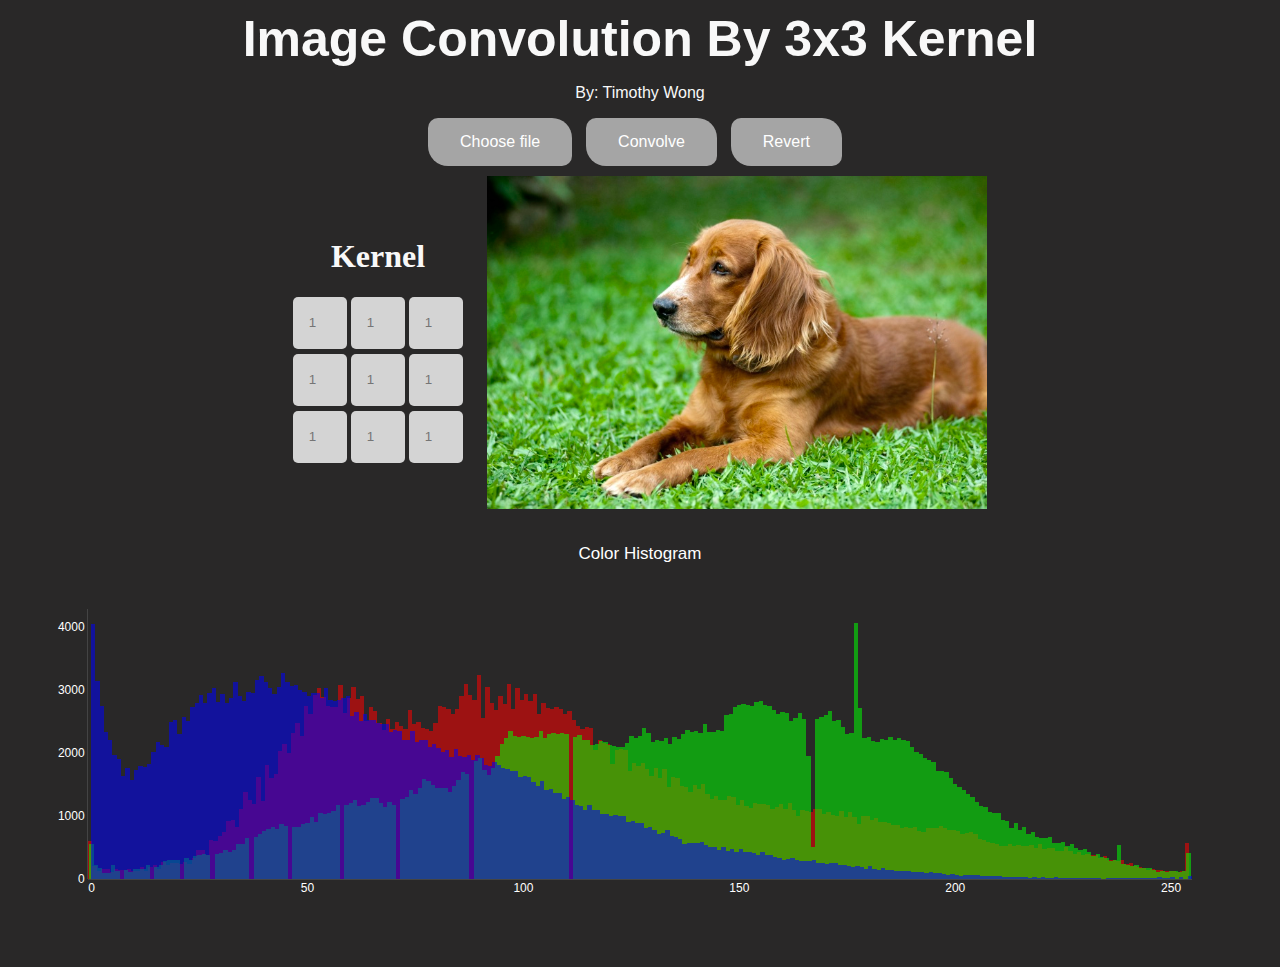
==== index.html @ fe916dad "added plotlys" ====
<!DOCTYPE html>
<html>

<head>
    <link rel="stylesheet" href="styles.css">
    <script src="https://ajax.googleapis.com/ajax/libs/jquery/3.5.1/jquery.min.js"></script>
    <script src='https://cdn.plot.ly/plotly-2.3.0.min.js'></script>
</head>


<body>

    <h2 id="title"> Image Convolution By 3x3 Kernel</h2>
    <p id="author"> By: Timothy Wong </p>

    <div align="center" class="buttons"> 
        <input type="file" id="upload" onchange="readURL(this);" hidden/>
        <label for="upload">Choose file</label>
        <button class="button1" onclick="convolve()">Convolve</button>
        <button class="button1" onclick="revert()">Revert</button>
    </div>
    

    <div class="main_item">
        <form id="inputField" role="form">
            <h1> Kernel</h1>
            <input type="number" class="kfill" id="k0" placeholder="1" min="-5.0" max="5.0" step="0.1" onchange="trigger(this);"> 
            <input type="number" class="kfill" id="k1" placeholder="1" min="-5.0" max="5.0" step="0.1" onchange="trigger(this);"> 
            <input type="number" class="kfill" id="k2" placeholder="1" min="-5.0" max="5.0" step="0.1" onchange="trigger(this);"> 
            <br>
            <input type="number" class="kfill" id="k3" placeholder="1" min="-5.0" max="5.0" step="0.1" onchange="trigger(this);"> 
            <input type="number" class="kfill" id="k4" placeholder="1" min="-5.0" max="5.0" step="0.1" onchange="trigger(this);"> 
            <input type="number" class="kfill" id="k5" placeholder="1" min="-5.0" max="5.0" step="0.1" onchange="trigger(this);"> 
            <br>
            <input type="number" class="kfill" id="k6" placeholder="1" min="-5.0" max="5.0" step="0.1" onchange="trigger(this);"> 
            <input type="number" class="kfill" id="k7" placeholder="1" min="-5.0" max="5.0" step="0.1" onchange="trigger(this);"> 
            <input type="number" class="kfill" id="k8" placeholder="1" min="-5.0" max="5.0" step="0.1" onchange="trigger(this);"> 
            <br>
        </form>
    
        <canvas id="gameCanvas" ></canvas> 
    </div>

    <!-- Plotly here -->
    <div id='myDiv'> </div> 
 

    <script src="convolution.js"> </script>
</body>
</html>
---- styles.css ----
body {
    background: rgb(41, 40, 40);
    color: #f8f8f8;
  }
canvas {
  background: #ffffff;
  padding: 0;
  margin: auto;
  max-width: 500px;
  /* width: 600px;
  height: 600px; */
  /* margin-bottom: 1rem; */
  display: block;
}


#title {
  text-align: center;
  font-size: 50px;
  margin: 10px;
  font-family: Arial, Helvetica, sans-serif;
}

#author {
  text-align: center;
  font-family: Arial, Helvetica, sans-serif;
}


.button1 {
  background-color: #a5a5a5;
  border: None;
  padding: 15px 32px;
  font-size: 16px;
  color: white;
  font-family: Arial, Helvetica, sans-serif;
  border-radius: 10px 20px;
  margin-bottom: 10px;
  margin-right: 10px;
  cursor: pointer;
}

.button1:hover  {
  background-color: #5da5bd;
}


label{
  display: inline-block;
  background-color: #a5a5a5;
  border: None;
  padding: 15px 32px;
  font-size: 16px;
  color: white;
  font-family: Arial, Helvetica, sans-serif;
  border-radius: 10px 20px;
  margin-bottom: 10px;
  margin-right: 10px;
  cursor: pointer;
}

label:hover {
  background-color: #5da5bd;
}

#inputField {
  position: relative;
  display: inline-block;
  vertical-align: middle;
  margin-right: 20px;
}

#gameCanvas {
  position: relative;
  display: inline-block;
  vertical-align: middle;
}

.main_item {
  text-align: center;
  vertical-align: middle;
}

.kfill {
  width: 50px;
  height: 50px;
  text-align: center;
  font-size: 20;
  border-radius: 5px;
  background-color: rgb(212, 212, 212);
  border: none;
  margin-bottom: 5px;
  color: black;
}
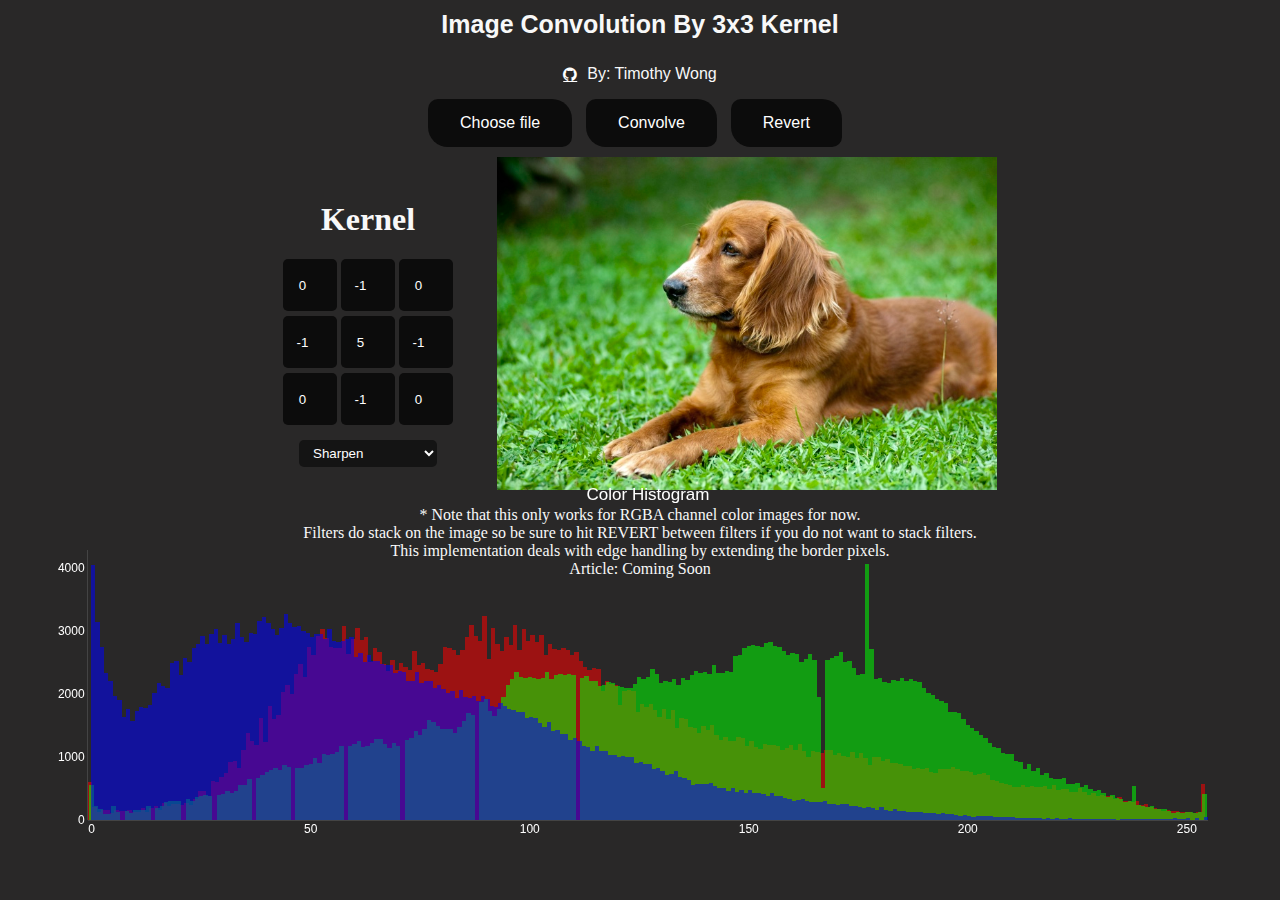
==== commit c371545d: "update" ====
--- a/index.html
+++ b/index.html
@@ -5,13 +5,19 @@
     <link rel="stylesheet" href="styles.css">
     <script src="https://ajax.googleapis.com/ajax/libs/jquery/3.5.1/jquery.min.js"></script>
     <script src='https://cdn.plot.ly/plotly-2.3.0.min.js'></script>
+    <script async defer src="https://buttons.github.io/buttons.js"></script>
+    <link rel="stylesheet" href="https://cdnjs.cloudflare.com/ajax/libs/font-awesome/4.7.0/css/font-awesome.min.css">
 </head>
 
-
+<link rel="icon" href="ctree.png">
 <body>
 
     <h2 id="title"> Image Convolution By 3x3 Kernel</h2>
-    <p id="author"> By: Timothy Wong </p>
+    <div class="top">
+        <a id="iconic" href="https://github.com/wongtimothy13/Conv" class="fa fa-github"></a>
+        <p id="author"> By: Timothy Wong </p>
+    </div>
+    
 
     <div align="center" class="buttons"> 
         <input type="file" id="upload" onchange="readURL(this);" hidden/>
@@ -24,22 +30,36 @@
     <div class="main_item">
         <form id="inputField" role="form">
             <h1> Kernel</h1>
-            <input type="number" class="kfill" id="k0" placeholder="1" min="-5.0" max="5.0" step="0.1" onchange="trigger(this);"> 
-            <input type="number" class="kfill" id="k1" placeholder="1" min="-5.0" max="5.0" step="0.1" onchange="trigger(this);"> 
-            <input type="number" class="kfill" id="k2" placeholder="1" min="-5.0" max="5.0" step="0.1" onchange="trigger(this);"> 
+            <input type="number" class="kfill" id="k0" placeholder="0" min="-5.0" max="5.0" step="0.1" onchange="trigger(this);"> 
+            <input type="number" class="kfill" id="k1" placeholder="-1" min="-5.0" max="5.0" step="0.1" onchange="trigger(this);"> 
+            <input type="number" class="kfill" id="k2" placeholder="0" min="-5.0" max="5.0" step="0.1" onchange="trigger(this);"> 
             <br>
-            <input type="number" class="kfill" id="k3" placeholder="1" min="-5.0" max="5.0" step="0.1" onchange="trigger(this);"> 
-            <input type="number" class="kfill" id="k4" placeholder="1" min="-5.0" max="5.0" step="0.1" onchange="trigger(this);"> 
-            <input type="number" class="kfill" id="k5" placeholder="1" min="-5.0" max="5.0" step="0.1" onchange="trigger(this);"> 
+            <input type="number" class="kfill" id="k3" placeholder="-1" min="-5.0" max="5.0" step="0.1" onchange="trigger(this);"> 
+            <input type="number" class="kfill" id="k4" placeholder="5" min="-5.0" max="5.0" step="0.1" onchange="trigger(this);"> 
+            <input type="number" class="kfill" id="k5" placeholder="-1" min="-5.0" max="5.0" step="0.1" onchange="trigger(this);"> 
             <br>
-            <input type="number" class="kfill" id="k6" placeholder="1" min="-5.0" max="5.0" step="0.1" onchange="trigger(this);"> 
-            <input type="number" class="kfill" id="k7" placeholder="1" min="-5.0" max="5.0" step="0.1" onchange="trigger(this);"> 
-            <input type="number" class="kfill" id="k8" placeholder="1" min="-5.0" max="5.0" step="0.1" onchange="trigger(this);"> 
+            <input type="number" class="kfill" id="k6" placeholder="0" min="-5.0" max="5.0" step="0.1" onchange="trigger(this);"> 
+            <input type="number" class="kfill" id="k7" placeholder="-1" min="-5.0" max="5.0" step="0.1" onchange="trigger(this);"> 
+            <input type="number" class="kfill" id="k8" placeholder="0" min="-5.0" max="5.0" step="0.1" onchange="trigger(this);"> 
             <br>
+            
+            <select name="mySelect" id="mySelect" onchange="selectFunct(this)">
+                <option value="sharpen">Sharpen</option>
+                <option value="blur">Gaussian Blur</option>
+                <option value="hsobel">Horizontal Sobel</option>
+                <option value="vsobel">Vertical Sobel</option>
+                <option value="identity">Identity</option>
+
+            </select>
         </form>
     
         <canvas id="gameCanvas" ></canvas> 
     </div>
+
+    <p align = "center"> * Note that this only works for RGBA channel color images for now. 
+        <br> Filters do stack on the image so be sure to hit REVERT between filters if you do not want to stack filters. 
+        <br> This implementation deals with edge handling by extending the border pixels.
+        <br> Article: Coming Soon </p>
 
     <!-- Plotly here -->
     <div id='myDiv'> </div> 
--- a/styles.css
+++ b/styles.css
@@ -16,7 +16,7 @@
 
 #title {
   text-align: center;
-  font-size: 50px;
+  font-size: 25px;
   margin: 10px;
   font-family: Arial, Helvetica, sans-serif;
 }
@@ -28,7 +28,7 @@
 
 
 .button1 {
-  background-color: #a5a5a5;
+  background-color: rgb(12, 12, 12);
   border: None;
   padding: 15px 32px;
   font-size: 16px;
@@ -47,7 +47,7 @@
 
 label{
   display: inline-block;
-  background-color: #a5a5a5;
+  background-color: rgb(12, 12, 12);
   border: None;
   padding: 15px 32px;
   font-size: 16px;
@@ -67,7 +67,7 @@
   position: relative;
   display: inline-block;
   vertical-align: middle;
-  margin-right: 20px;
+  margin-right: 40px;
 }
 
 #gameCanvas {
@@ -87,10 +87,52 @@
   text-align: center;
   font-size: 20;
   border-radius: 5px;
-  background-color: rgb(212, 212, 212);
+  background-color: rgb(12, 12, 12);
   border: none;
   margin-bottom: 5px;
-  color: black;
+  color: white;
+}
+
+
+#myDiv {
+  /* margin: auto; */
+  position: absolute;
+  bottom: 0px;
+  width: 100%;
+  /* height: 10%; */
+}
+
+
+
+
+#mySelect {
+  background-color: #141414;
+  color: white;
+  border-radius: 5px;
+  border: none;
+  margin-top: 10px;
+  padding: 5px 10px;
+}
+
+
+::placeholder {
+  color: white;
+}
+
+
+
+.top {
+  display: flex;
+  justify-content: center;
+  align-items: center;
+}
+#iconic {
+  display: inline;
+  margin-right: 10px;
+}
+
+#author {
+  display: inline;
 }
 
 
@@ -100,3 +142,15 @@
 
 
 
+
+
+
+.fa:hover {
+  opacity: 0.7;
+}
+
+/* Facebook */
+.fa-github {
+  color: white;
+  text-align: center;
+}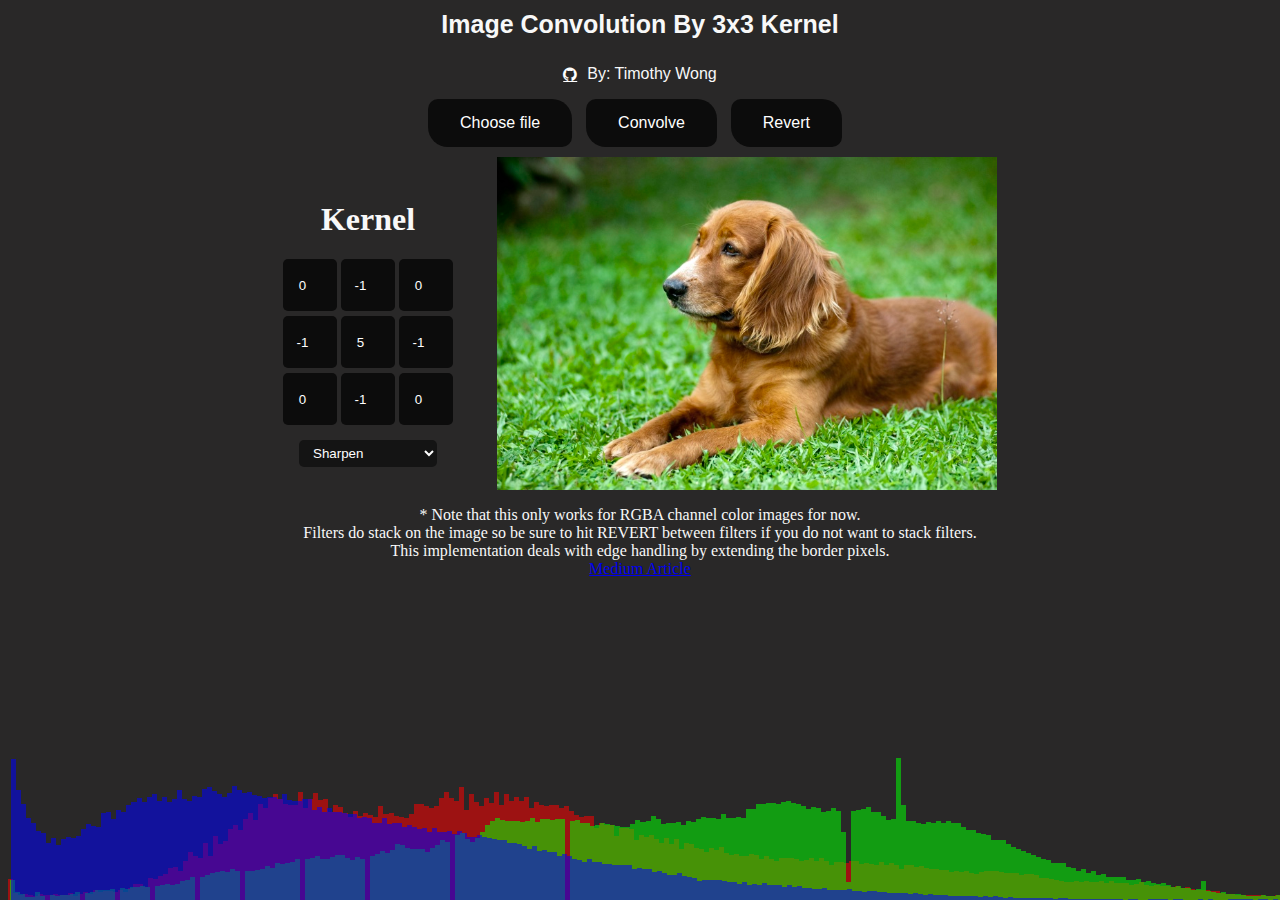
==== commit 1eec66b6: "added corrected link" ====
--- a/index.html
+++ b/index.html
@@ -59,7 +59,7 @@
     <p align = "center"> * Note that this only works for RGBA channel color images for now. 
         <br> Filters do stack on the image so be sure to hit REVERT between filters if you do not want to stack filters. 
         <br> This implementation deals with edge handling by extending the border pixels.
-        <br> Article: Coming Soon </p>
+        <br> <a target="_blank" href="https://medium.com/@timothy_terati/image-convolution-filtering-a54dce7c786b">Medium Article</p>
 
     <!-- Plotly here -->
     <div id='myDiv'> </div> 
--- a/styles.css
+++ b/styles.css
@@ -41,7 +41,7 @@
 }
 
 .button1:hover  {
-  background-color: #5da5bd;
+  background-color: #4d4e4e;
 }
 
 
@@ -60,7 +60,7 @@
 }
 
 label:hover {
-  background-color: #5da5bd;
+  background-color: #4d4e4e;
 }
 
 #inputField {
